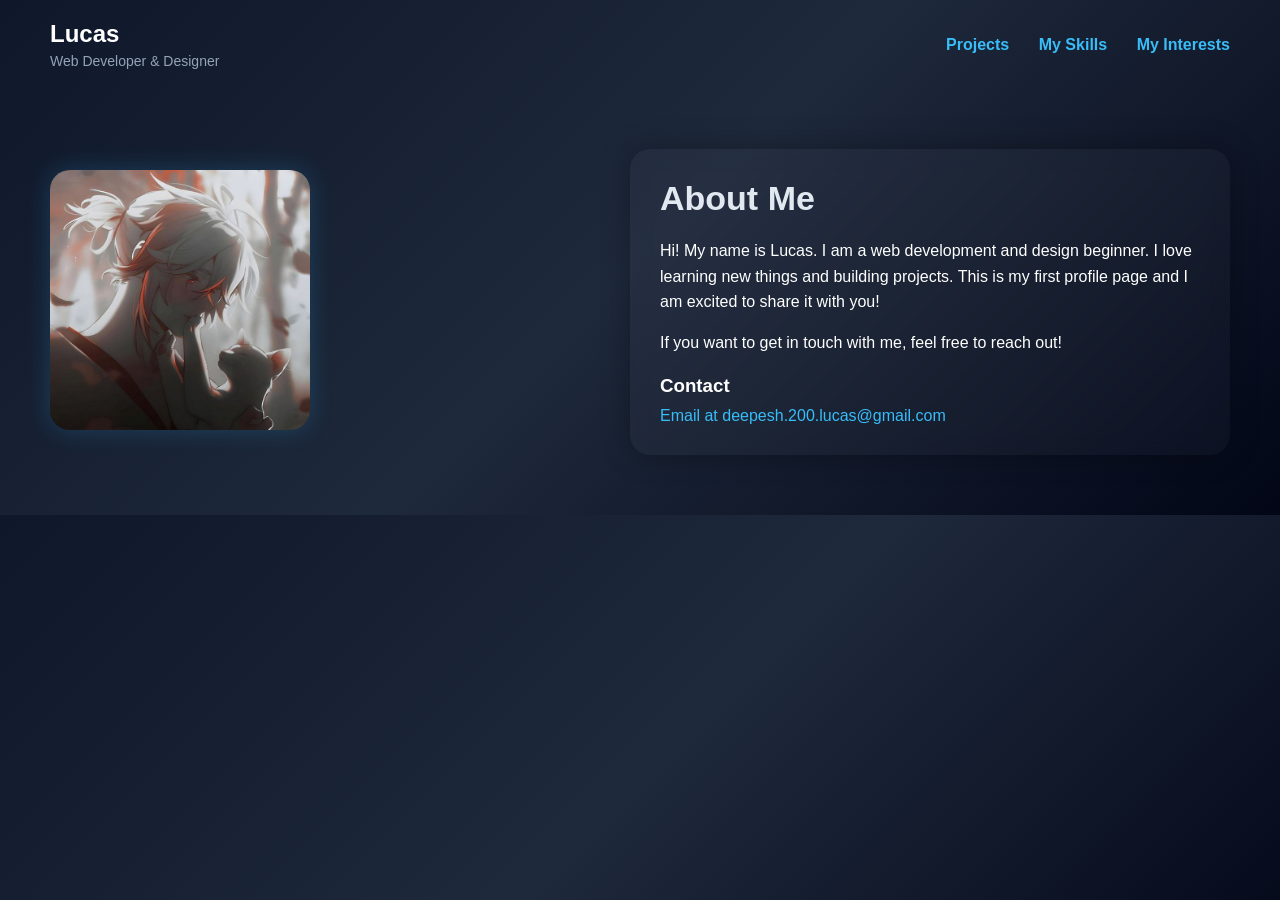
==== profile page/index.html @ e5adad1c "Add files via upload first upload" ====
<!DOCTYPE html>
<html lang="en">
<head>
    <meta charset="UTF-8">
    <meta name="viewport" content="width=device-width, initial-scale=1.0">
    <title>Profile Page</title>
    <link rel="stylesheet" href="style.css">
    <link rel="favicon icon" href="profile.jpg">
</head>
<body>

<header class="navbar">
    <div class="logo">
        <h2>Lucas</h2>
        <p>Web Developer & Designer</p>
    </div>

    <nav class="nav-links">
        <a href="project.html">Projects</a>
        <a href="skillset.html">My Skills</a>
        <a href="myinterrest.html">My Interests</a>
    </nav>
</header>

<main class="main-section">

    <!-- Image (LEFT) -->
    <div class="image">
        <img src="profile.jpg" alt="Profile Image">
    </div>

    <!-- Text (RIGHT) -->
    <div class="content">
        <h1>About Me</h1>

        <p>
            Hi! My name is Lucas. I am a web development and design beginner.
            I love learning new things and building projects. This is my first profile page and I am excited to share it with you!
        </p>

        <p>
            If you want to get in touch with me, feel free to reach out!
        </p>

        <h3>Contact</h3>
        <ul>
            <li>
                <a href="mailto:deepesh.200.lucas@gmail.com">
                    Email at deepesh.200.lucas@gmail.com
                </a>
            </li>
        </ul>
    </div>

</main>

</body>
</html>
---- profile page/style.css ----
/* ===== RESET ===== */
* {
    margin: 0;
    padding: 0;
    box-sizing: border-box;
}

/* ===== BODY ===== */
body {
    font-family: Arial, sans-serif;
    background-color: #0f172a;
    color: white;
}

/* ===== NAVBAR ===== */
.navbar {
    display: flex;
    justify-content: space-between;
    align-items: center;
    padding: 20px 50px;
}

/* Logo */
.logo h2 {
    margin-bottom: 5px;
}

.logo p {
    font-size: 14px;
    color: #94a3b8;
}

/* Nav links */
.nav-links a {
    margin-left: 25px;
    text-decoration: none;
    color: #38bdf8;
    font-weight: bold;
}

.nav-links a:hover {
    text-decoration: underline;
}

/* ===== MAIN SECTION ===== */
.main-section {
    display: flex;
    align-items: center;
    justify-content: space-between;
    padding: 60px 50px;
    gap: 40px;
}

/* IMAGE */
.image img {
    width: 260px;
    border-radius: 20px;
}

/* CONTENT */
.content {
    max-width: 600px;
}

.content h1 {
    margin-bottom: 20px;
    font-size: 32px;
}

.content p {
    margin-bottom: 15px;
    line-height: 1.6;
}

/* CONTACT */
.content h3 {
    margin-top: 20px;
    margin-bottom: 10px;
}

.content ul {
    list-style: none;
}

.content a {
    color: #38bdf8;
    text-decoration: none;
}

.content a:hover {
    text-decoration: underline;
}
body {
    background: linear-gradient(to right, #0f172a, #1e293b);
}
.image img {
    width: 260px;
    border-radius: 20px;
    box-shadow: 0 0 25px rgba(56, 189, 248, 0.2);
    transition: transform 0.3s ease;
}

.image img:hover {
    transform: scale(1.05);
}
body {
    font-family: Arial, sans-serif;
    background: linear-gradient(135deg, #0f172a, #1e293b, #020617);
    color: white;
}
.content {
    max-width: 600px;
    background: rgba(255, 255, 255, 0.03);
    padding: 30px;
    border-radius: 20px;
    backdrop-filter: blur(10px);
    box-shadow: 0 0 30px rgba(0, 0, 0, 0.3);
}
.content h1 {
    margin-bottom: 20px;
    font-size: 34px;
    color: #e2e8f0;
}
.content a {
    color: #38bdf8;
    text-decoration: none;
    transition: 0.3s;
}

.content a:hover {
    color: #0ea5e9;
}
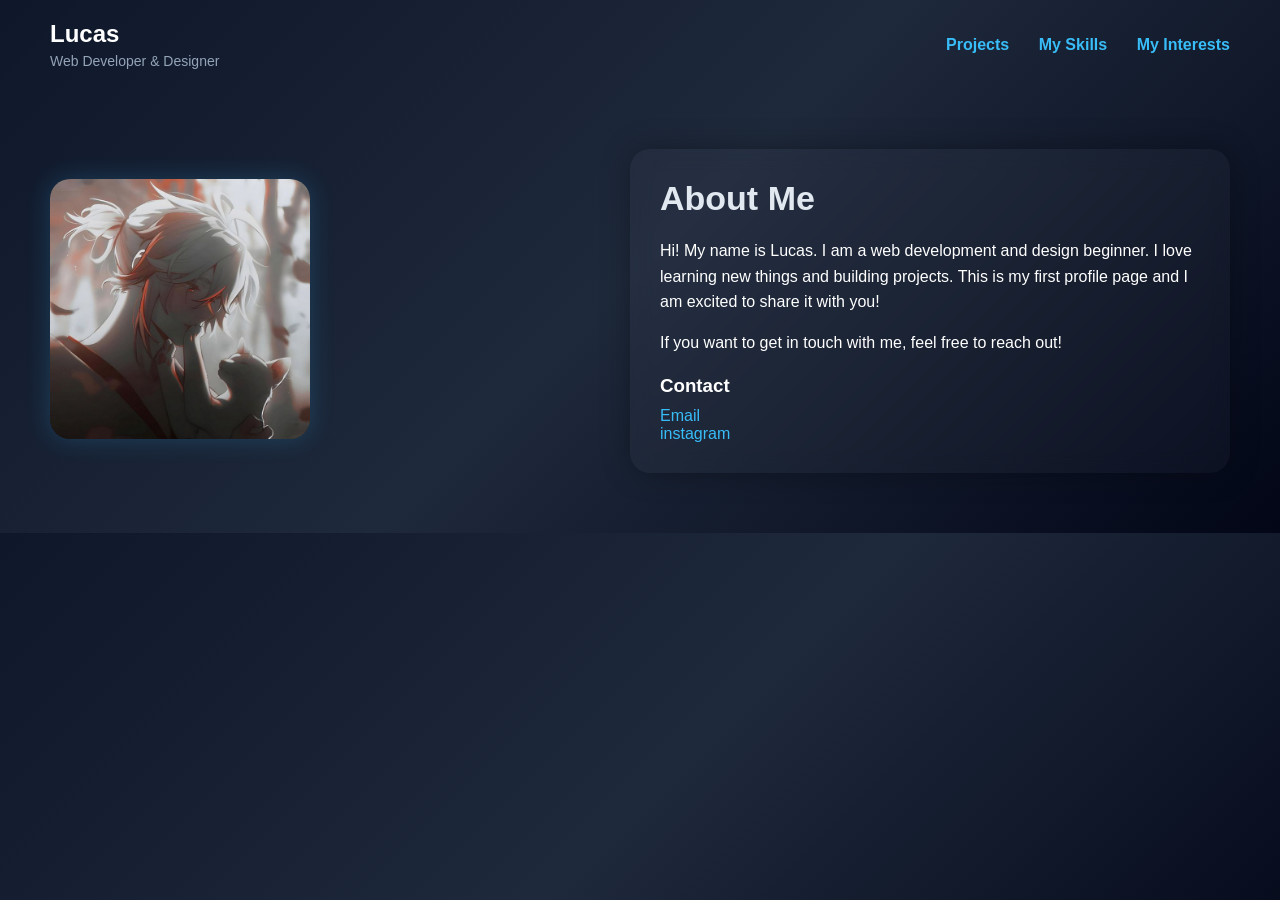
==== commit eea82f0a: "Include Instagram link in profile page Added an Instagram link to the contact section for better con" ====
--- a/profile page/index.html
+++ b/profile page/index.html
@@ -45,9 +45,10 @@
         <h3>Contact</h3>
         <ul>
             <li>
-                <a href="mailto:deepesh.200.lucas@gmail.com">
-                    Email at deepesh.200.lucas@gmail.com
-                </a>
+                <a href="mailto:deepesh.200.lucas@gmail.com">Email</a>
+            </li>
+            <li>
+                <a href="https://www.instagram.com/deepesh._0/" target="_blank">instagram</a>
             </li>
         </ul>
     </div>
@@ -55,4 +56,4 @@
 </main>
 
 </body>
-</html>+</html>
